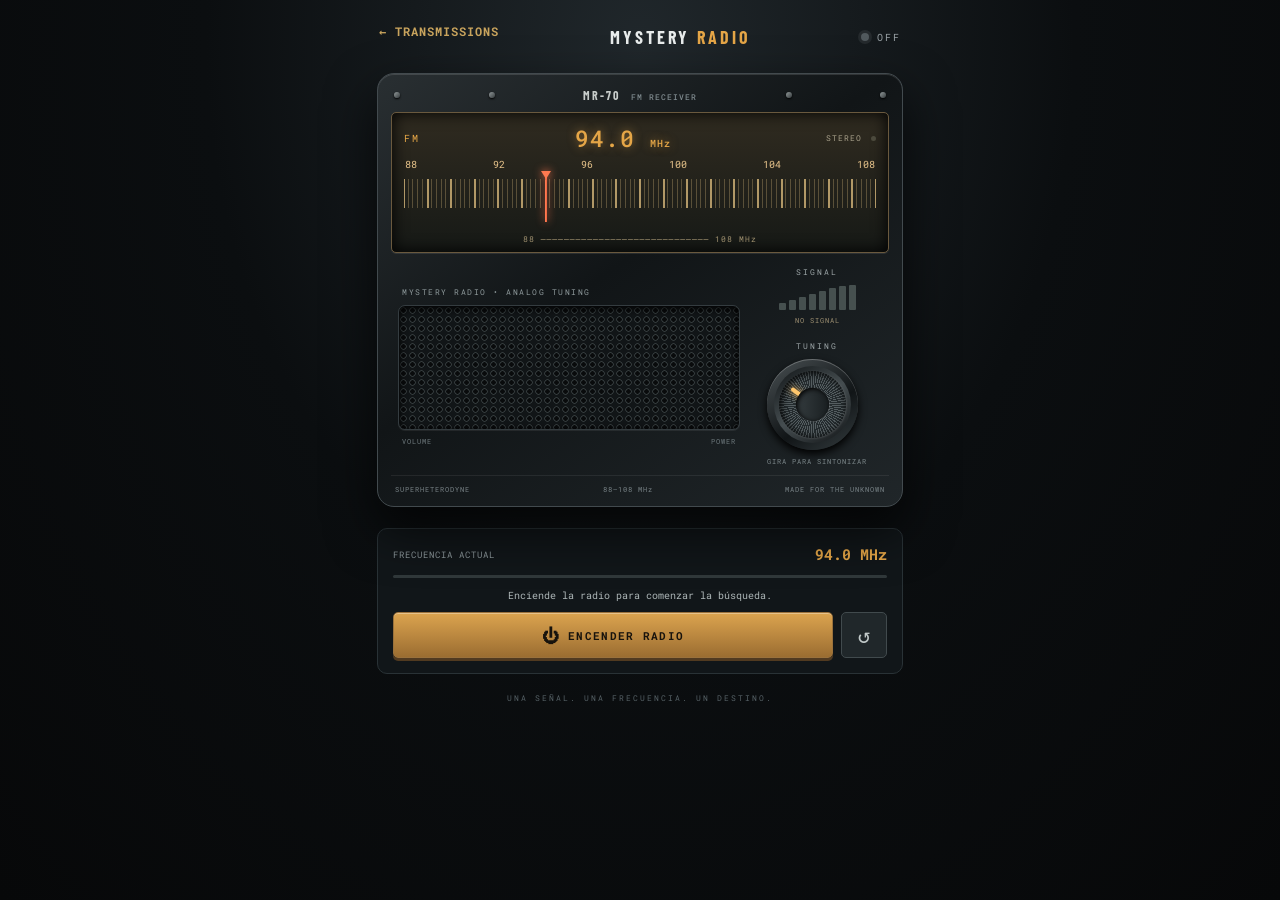
==== radio.html @ da8c50a8 "Add files via upload" ====
<!doctype html>
<html lang="es">
<head>
  <meta charset="utf-8">
  <meta name="viewport" content="width=device-width,initial-scale=1,viewport-fit=cover">
  <meta name="theme-color" content="#090b0d">
  <title>Mystery Radio Cache · Transmission</title>
  <link rel="stylesheet" href="style.css">
</head>
<body>
  <main class="app">
    <header class="topbar">
      <a class="back-link" href="index.html">← TRANSMISSIONS</a>
      <div class="brand-mark">MYSTERY <span>RADIO</span></div>
      <div class="status"><i id="powerLed"></i><span id="statusText">OFF</span></div>
    </header>

    <section class="radio-shell" aria-label="Radio FM antigua">
      <div class="radio-top">
        <div class="screw"></div><div class="screw"></div>
        <div class="radio-name">MR-70 <small>FM RECEIVER</small></div>
        <div class="screw"></div><div class="screw"></div>
      </div>

      <div class="dial-window">
        <div class="dial-head">
          <span>FM</span>
          <strong id="frequencyReadout">——.— <small>MHz</small></strong>
          <span class="stereo">STEREO <b id="stereoLed"></b></span>
        </div>
        <div class="scale" id="scale" aria-label="Escala de frecuencias FM">
          <div class="scale-numbers">
            <span>88</span><span>92</span><span>96</span><span>100</span><span>104</span><span>108</span>
          </div>
          <div class="ticks"></div>
          <div class="needle" id="needle"><div></div></div>
          <div class="scale-caption">88 ───────────────────────────── 108 MHz</div>
        </div>
      </div>

      <div class="radio-face">
        <div class="speaker-wrap">
          <div class="speaker-label">MYSTERY RADIO • ANALOG TUNING</div>
          <div class="speaker" aria-hidden="true"></div>
          <div class="speaker-bottom"><span>VOLUME</span><span>POWER</span></div>
        </div>
        <div class="controls">
          <div class="signal-block">
            <div class="signal-title">SIGNAL</div>
            <div class="signal-bars" id="signalBars">
              <i></i><i></i><i></i><i></i><i></i><i></i><i></i><i></i>
            </div>
            <div class="signal-caption" id="signalCaption">NO SIGNAL</div>
          </div>
          <div class="tuning-control">
            <div class="tuning-label">TUNING</div>
            <div class="knob-area">
              <div class="knob-ring">
                <div class="knob" id="knob" role="slider" tabindex="0" aria-label="Sintonizar frecuencia" aria-valuemin="88" aria-valuemax="108" aria-valuenow="94">
                  <div class="knob-line"></div><div class="knob-center"></div>
                </div>
              </div>
            </div>
            <div class="knob-hint">GIRA PARA SINTONIZAR</div>
          </div>
        </div>
      </div>
      <div class="radio-bottom"><span>SUPERHETERODYNE</span><span>88–108 MHz</span><span>MADE FOR THE UNKNOWN</span></div>
    </section>

    <section class="player-panel">
      <div class="frequency-line"><span>FRECUENCIA ACTUAL</span><strong id="frequencyLabel">94.0 MHz</strong></div>
      <div class="meter"><div id="meterFill"></div></div>
      <div class="feedback" id="feedback">Enciende la radio para comenzar la búsqueda.</div>
      <div class="actions">
        <button class="power-button" id="powerButton"><span class="power-icon">⏻</span><span id="powerButtonText">ENCENDER RADIO</span></button>
        <button class="reset-button" id="resetButton" title="Volver a la frecuencia inicial">↺</button>
      </div>
      <div class="transmission" id="transmission" hidden>
        <div class="on-air"><i></i> TRANSMISIÓN RECIBIDA</div>
        <p>TRANSMISSION RECEIVED</p>
        <div class="coordinates-note">LISTEN CAREFULLY AND NOTE THE COORDINATES</div>
      </div>
    </section>

    <footer>UNA SEÑAL. UNA FRECUENCIA. UN DESTINO.</footer>
  </main>
  <audio id="voiceAudio" src="assets/transmission.mp3" preload="auto" loop></audio>
  <script src="transmissions.js"></script>
  <script src="app.js"></script>
</body>
</html>
---- style.css ----
@import url('https://fonts.googleapis.com/css2?family=Barlow+Condensed:wght@500;600;700;800&family=Roboto+Mono:wght@400;500;700&display=swap');
:root{--bg:#090b0d;--panel:#15191c;--edge:#30383c;--amber:#e5a647;--amber2:#ffc66b;--muted:#788187;--green:#7bc68c}
*{box-sizing:border-box}
body{margin:0;min-height:100vh;background:radial-gradient(ellipse at 50% 5%,#20272b 0,#0b0e10 48%,#070809 100%);color:#e9ecec;font-family:'Roboto Mono',monospace;display:flex;justify-content:center}
.app{width:min(100%,560px);padding:20px 17px 28px}
.topbar{display:flex;justify-content:space-between;align-items:center;margin:3px 2px 22px}
.brand-mark{font:700 18px 'Barlow Condensed',sans-serif;letter-spacing:3px;color:#e8ecec}.brand-mark span{color:var(--amber)}
.status{font-size:10px;letter-spacing:2px;color:#9ba3a7;display:flex;align-items:center;gap:8px}
.status i,.on-air i{width:8px;height:8px;border-radius:50%;background:#51595d;display:inline-block;box-shadow:0 0 0 3px #252a2d}
.status.on i{background:#e24e40;box-shadow:0 0 9px #e24e40}
.radio-shell{background:linear-gradient(145deg,#292f32,#111517 45%,#202629);border:1px solid #424a4e;border-radius:17px;padding:13px 13px 11px;box-shadow:0 22px 50px #000b,inset 0 1px #ffffff20;position:relative}
.radio-top{height:25px;display:flex;align-items:center;justify-content:space-between;padding:0 3px 10px}
.screw{width:6px;height:6px;border-radius:50%;background:linear-gradient(135deg,#92999a,#343a3c);box-shadow:0 1px 2px #000}
.radio-name{font:700 12px 'Barlow Condensed',sans-serif;letter-spacing:2px;color:#c7ccca}.radio-name small{font:500 8px 'Roboto Mono';color:#7e898d;margin-left:7px;letter-spacing:1px}
.dial-window{background:linear-gradient(#302b20,#161916);border:1px solid #6a593e;border-radius:5px;padding:10px 12px 8px;box-shadow:inset 0 0 16px #000,0 1px #ffffff18}
.dial-head{display:flex;align-items:center;justify-content:space-between;color:var(--amber);font-size:10px;letter-spacing:2px}
.dial-head strong{font-size:23px;letter-spacing:1px;text-shadow:0 0 10px #e5a64780;font-weight:500}
.dial-head strong small{font-size:10px}
.stereo{font-size:8px;color:#a9a18b;letter-spacing:1px}.stereo b{display:inline-block;width:5px;height:5px;border-radius:50%;background:#4c4a3d;margin-left:3px}
.scale{height:86px;position:relative;margin-top:5px;overflow:hidden}
.scale-numbers{display:flex;justify-content:space-between;padding:0 1px;color:#e9c58c;font-size:10px;position:relative;z-index:1}
.ticks{position:absolute;left:0;right:0;top:21px;height:29px;background:repeating-linear-gradient(90deg,#d6b77b 0 1px,transparent 1px calc(5% - 1px),#d6b77b calc(5% - 1px) 5%);opacity:.8}
.ticks:after{content:"";position:absolute;inset:0;background:repeating-linear-gradient(90deg,transparent 0 calc(1% - 1px),#d6b77b calc(1% - 1px) 1%);opacity:.4}
.needle{position:absolute;top:15px;left:30%;height:49px;width:2px;background:#f06b45;z-index:3;filter:drop-shadow(0 0 4px #ff754f);transform:translateX(-50%);pointer-events:none}
.needle:before{content:"";position:absolute;top:-2px;left:-4px;border-left:5px solid transparent;border-right:5px solid transparent;border-top:8px solid #ff7950}
.needle div{position:absolute;top:7px;left:0;height:42px;width:1px;background:#ff7950}
.scale-caption{position:absolute;bottom:0;width:100%;text-align:center;font-size:8px;color:#9f906f;letter-spacing:1px}
.radio-face{display:grid;grid-template-columns:1fr 130px;gap:12px;padding:14px 7px 9px;align-items:center}
.speaker-wrap{min-width:0}
.speaker-label{font-size:8px;letter-spacing:1.5px;color:#8e999b;margin:0 0 8px 4px}
.speaker{height:125px;border-radius:7px;border:1px solid #343c40;background-color:#111517;background-image:radial-gradient(circle,#090b0c 0 2px,#333a3c 2.5px 3px,transparent 3.5px);background-size:9px 9px;box-shadow:inset 0 2px 9px #000,0 1px #ffffff12}
.speaker-bottom{display:flex;justify-content:space-between;margin:7px 4px 0;font-size:7px;letter-spacing:1px;color:#6e797d}
.controls{display:flex;flex-direction:column;align-items:center;gap:16px}
.signal-block{text-align:center;width:100%}
.signal-title,.tuning-label{font-size:8px;letter-spacing:2px;color:#9ca5a7;margin-bottom:8px}
.signal-bars{height:25px;display:flex;align-items:end;justify-content:center;gap:3px}
.signal-bars i{display:block;width:7px;height:7px;background:#46504f;border-radius:1px;transition:height .15s,background .15s}
.signal-bars i:nth-child(2){height:10px}.signal-bars i:nth-child(3){height:13px}.signal-bars i:nth-child(4){height:16px}.signal-bars i:nth-child(5){height:19px}.signal-bars i:nth-child(6){height:22px}.signal-bars i:nth-child(7){height:24px}.signal-bars i:nth-child(8){height:25px}
.signal-caption{font-size:7px;color:#9b8d70;margin-top:6px;letter-spacing:1px}
.tuning-control{text-align:center}
.knob-area{width:91px;height:91px;border-radius:50%;padding:7px;background:linear-gradient(145deg,#4a5154,#111517 60%,#353d40);box-shadow:0 4px 8px #000,inset 0 1px #ffffff40}
.knob-ring{width:100%;height:100%;border-radius:50%;padding:5px;background:linear-gradient(145deg,#101416,#454d50,#111416)}
.knob{height:100%;width:100%;border-radius:50%;position:relative;background:repeating-conic-gradient(from -135deg,#555e61 0deg 2deg,#252c2f 2deg 5deg);box-shadow:inset 0 2px 8px #000,0 1px 2px #ffffff25;touch-action:none;cursor:grab;outline:none}
.knob:active{cursor:grabbing}
.knob-line{position:absolute;top:7px;left:calc(50% - 2px);width:4px;height:17px;border-radius:3px;background:var(--amber2);box-shadow:0 0 7px #ffbd59}
.knob-center{position:absolute;inset:26%;border-radius:50%;background:linear-gradient(145deg,#3a4245,#14191b);box-shadow:inset 0 2px 5px #000,0 1px #ffffff30}
.knob-hint{font-size:7px;color:#7c878a;letter-spacing:1px;margin-top:7px;white-space:nowrap}
.radio-bottom{border-top:1px solid #ffffff12;padding:9px 4px 1px;display:flex;justify-content:space-between;font-size:7px;color:#788286;letter-spacing:1px}
.player-panel{margin-top:21px;background:#111619;border:1px solid #293236;border-radius:10px;padding:15px}
.frequency-line{display:flex;justify-content:space-between;align-items:center;font-size:9px;color:#8b969a;letter-spacing:1px}
.frequency-line strong{font-size:15px;color:var(--amber);letter-spacing:0}
.meter{height:3px;background:#30383a;margin-top:11px;border-radius:5px;overflow:hidden}
.meter div{height:100%;width:0;background:linear-gradient(90deg,#8b693a,#f3b85c);transition:width .12s}
.feedback{min-height:34px;display:flex;align-items:center;justify-content:center;text-align:center;color:#aeb7b8;font-size:10px;line-height:1.5;padding:8px 0}
.actions{display:flex;gap:8px}
button{font-family:inherit;cursor:pointer}
.power-button{height:46px;flex:1;border:1px solid #9a713b;border-radius:5px;background:linear-gradient(#dca44f,#9b6d31);color:#17130d;font-size:11px;font-weight:700;letter-spacing:1.3px;box-shadow:inset 0 1px #ffffff55,0 3px 0 #513a20}
.power-button:active{transform:translateY(2px);box-shadow:inset 0 1px #ffffff55,0 1px 0 #513a20}
.power-icon{font-size:17px;vertical-align:-2px;margin-right:8px}
.reset-button{width:46px;border:1px solid #414a4d;border-radius:5px;background:#20272a;color:#c1c9c9;font-size:21px}
.transmission{margin-top:14px;padding:13px;border:1px solid #42634b;background:#101b14;border-radius:6px}
.on-air{font-size:10px;color:#8bd39a;letter-spacing:1.5px;font-weight:700}
.on-air i{background:#70c982;box-shadow:0 0 10px #70c982}
.transmission p{font-size:12px;line-height:1.7;color:#e2e9e2;margin:12px 0}
.coordinates-note{font-size:8px;letter-spacing:1px;color:#8cae91}
footer{text-align:center;margin-top:19px;color:#566166;font-size:8px;letter-spacing:2px}
@media(max-width:390px){.app{padding:14px 10px}.radio-face{grid-template-columns:1fr 115px;gap:7px}.speaker{height:112px}.radio-shell{padding:10px}.dial-head strong{font-size:20px}}

.back-link{color:#c9a45d;text-decoration:none;font-size:12px;letter-spacing:1px;font-weight:700;display:inline-block;margin:0 0 12px}
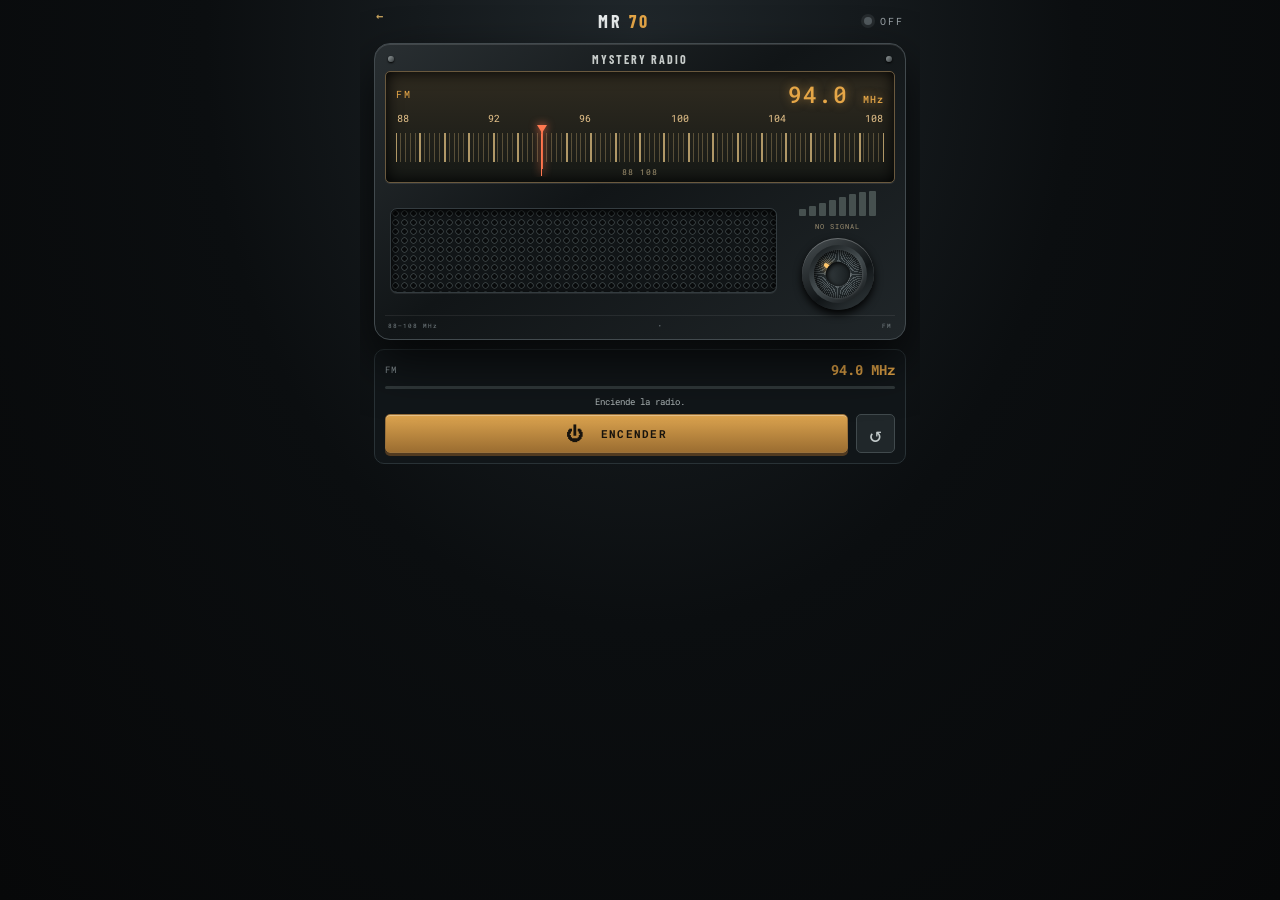
==== commit c6031551: "Update radio.html" ====
--- a/radio.html
+++ b/radio.html
@@ -1,92 +1,122 @@
+
 <!doctype html>
 <html lang="es">
 <head>
   <meta charset="utf-8">
   <meta name="viewport" content="width=device-width,initial-scale=1,viewport-fit=cover">
-  <meta name="theme-color" content="#090b0d">
-  <title>Mystery Radio Cache · Transmission</title>
+  <meta name="theme-color" content="#17110d">
+  <title>Mystery Radio · Transmission</title>
   <link rel="stylesheet" href="style.css">
 </head>
 <body>
   <main class="app">
     <header class="topbar">
-      <a class="back-link" href="index.html">← TRANSMISSIONS</a>
-      <div class="brand-mark">MYSTERY <span>RADIO</span></div>
-      <div class="status"><i id="powerLed"></i><span id="statusText">OFF</span></div>
+      <a class="back-link" href="index.html" aria-label="Volver">←</a>
+      <div class="brand-mark">MR <span>70</span></div>
+      <div class="status" aria-label="Estado">
+        <i id="powerLed"></i>
+        <span id="statusText">OFF</span>
+      </div>
     </header>
 
-    <section class="radio-shell" aria-label="Radio FM antigua">
+    <section class="radio-shell" aria-label="Radio portátil antigua">
       <div class="radio-top">
-        <div class="screw"></div><div class="screw"></div>
-        <div class="radio-name">MR-70 <small>FM RECEIVER</small></div>
-        <div class="screw"></div><div class="screw"></div>
+        <div class="screw"></div>
+        <div class="radio-name">MYSTERY RADIO</div>
+        <div class="screw"></div>
       </div>
 
       <div class="dial-window">
         <div class="dial-head">
-          <span>FM</span>
+          <span class="dial-fm">FM</span>
           <strong id="frequencyReadout">——.— <small>MHz</small></strong>
-          <span class="stereo">STEREO <b id="stereoLed"></b></span>
         </div>
-        <div class="scale" id="scale" aria-label="Escala de frecuencias FM">
+
+        <div class="scale" id="scale" aria-label="Escala FM">
           <div class="scale-numbers">
-            <span>88</span><span>92</span><span>96</span><span>100</span><span>104</span><span>108</span>
+            <span>88</span><span>92</span><span>96</span>
+            <span>100</span><span>104</span><span>108</span>
           </div>
           <div class="ticks"></div>
           <div class="needle" id="needle"><div></div></div>
-          <div class="scale-caption">88 ───────────────────────────── 108 MHz</div>
+          <div class="scale-caption">88 <span></span> 108</div>
         </div>
       </div>
 
       <div class="radio-face">
         <div class="speaker-wrap">
-          <div class="speaker-label">MYSTERY RADIO • ANALOG TUNING</div>
           <div class="speaker" aria-hidden="true"></div>
-          <div class="speaker-bottom"><span>VOLUME</span><span>POWER</span></div>
         </div>
+
         <div class="controls">
-          <div class="signal-block">
-            <div class="signal-title">SIGNAL</div>
+          <div class="signal-block" aria-hidden="true">
             <div class="signal-bars" id="signalBars">
-              <i></i><i></i><i></i><i></i><i></i><i></i><i></i><i></i>
+              <i></i><i></i><i></i><i></i>
+              <i></i><i></i><i></i><i></i>
             </div>
-            <div class="signal-caption" id="signalCaption">NO SIGNAL</div>
+            <div class="signal-caption" id="signalCaption">—</div>
           </div>
+
           <div class="tuning-control">
-            <div class="tuning-label">TUNING</div>
             <div class="knob-area">
               <div class="knob-ring">
-                <div class="knob" id="knob" role="slider" tabindex="0" aria-label="Sintonizar frecuencia" aria-valuemin="88" aria-valuemax="108" aria-valuenow="94">
-                  <div class="knob-line"></div><div class="knob-center"></div>
+                <div class="knob" id="knob"
+                  role="slider"
+                  tabindex="0"
+                  aria-label="Sintonizar"
+                  aria-valuemin="88"
+                  aria-valuemax="108"
+                  aria-valuenow="94">
+                  <div class="knob-line"></div>
+                  <div class="knob-center"></div>
                 </div>
               </div>
             </div>
-            <div class="knob-hint">GIRA PARA SINTONIZAR</div>
           </div>
         </div>
       </div>
-      <div class="radio-bottom"><span>SUPERHETERODYNE</span><span>88–108 MHz</span><span>MADE FOR THE UNKNOWN</span></div>
+
+      <div class="radio-bottom">
+        <span>88–108 MHz</span><span>•</span><span>FM</span>
+      </div>
     </section>
 
     <section class="player-panel">
-      <div class="frequency-line"><span>FRECUENCIA ACTUAL</span><strong id="frequencyLabel">94.0 MHz</strong></div>
-      <div class="meter"><div id="meterFill"></div></div>
-      <div class="feedback" id="feedback">Enciende la radio para comenzar la búsqueda.</div>
+      <div class="frequency-line">
+        <span>FM</span>
+        <strong id="frequencyLabel">94.0 MHz</strong>
+      </div>
+
+      <div class="meter">
+        <div id="meterFill"></div>
+      </div>
+
+      <div class="feedback" id="feedback">Enciende la radio.</div>
+
       <div class="actions">
-        <button class="power-button" id="powerButton"><span class="power-icon">⏻</span><span id="powerButtonText">ENCENDER RADIO</span></button>
-        <button class="reset-button" id="resetButton" title="Volver a la frecuencia inicial">↺</button>
+        <button class="power-button" id="powerButton">
+          <span class="power-icon">⏻</span>
+          <span id="powerButtonText">ENCENDER</span>
+        </button>
+
+        <button class="reset-button" id="resetButton"
+          title="Reiniciar frecuencia" aria-label="Reiniciar">↺</button>
       </div>
+
       <div class="transmission" id="transmission" hidden>
         <div class="on-air"><i></i> TRANSMISIÓN RECIBIDA</div>
-        <p>TRANSMISSION RECEIVED</p>
-        <div class="coordinates-note">LISTEN CAREFULLY AND NOTE THE COORDINATES</div>
+        <p>LISTEN CAREFULLY</p>
+        <div class="coordinates-note">NOTE THE COORDINATES</div>
       </div>
     </section>
+  </main>
 
-    <footer>UNA SEÑAL. UNA FRECUENCIA. UN DESTINO.</footer>
-  </main>
-  <audio id="voiceAudio" src="assets/transmission.mp3" preload="auto" loop></audio>
+  <audio id="voiceAudio"
+    src="assets/transmission.mp3"
+    preload="auto"
+    loop></audio>
+
   <script src="transmissions.js"></script>
   <script src="app.js"></script>
 </body>
-</html>+</html>
--- a/style.css
+++ b/style.css
@@ -67,3 +67,194 @@
 @media(max-width:390px){.app{padding:14px 10px}.radio-face{grid-template-columns:1fr 115px;gap:7px}.speaker{height:112px}.radio-shell{padding:10px}.dial-head strong{font-size:20px}}
 
 .back-link{color:#c9a45d;text-decoration:none;font-size:12px;letter-spacing:1px;font-weight:700;display:inline-block;margin:0 0 12px}
+
+
+/* =================================
+   MYSTERY RADIO - MOBILE NO SCROLL
+   ================================= */
+
+html, body {
+    width: 100%;
+    height: 100%;
+    margin: 0;
+    overflow: hidden !important;
+}
+
+body {
+    height: 100dvh;
+    min-height: 0;
+}
+
+.app {
+    width: min(100%, 560px);
+    height: 100dvh;
+    max-height: 100dvh;
+    min-height: 0;
+    overflow: hidden;
+    padding: 7px 14px;
+    display: flex;
+    flex-direction: column;
+}
+
+/* Cabecera */
+.topbar {
+    flex: 0 0 auto;
+    margin: 0 2px 8px;
+}
+
+/* Cuerpo de la radio */
+.radio-shell {
+    flex: 0 0 auto;
+    padding: 8px 10px;
+    border-radius: 16px;
+}
+
+.radio-top {
+    height: 19px;
+    padding-bottom: 5px;
+}
+
+/* Dial */
+.dial-window {
+    padding: 7px 10px 5px;
+}
+
+.scale {
+    height: 65px;
+    margin-top: 3px;
+}
+
+.needle {
+    height: 42px;
+}
+
+/* Altavoz y controles */
+.radio-face {
+    grid-template-columns: minmax(0, 1fr) 105px;
+    gap: 8px;
+    padding: 8px 5px 5px;
+}
+
+.speaker {
+    height: 85px;
+}
+
+.speaker-label {
+    margin-bottom: 5px;
+}
+
+.controls {
+    gap: 7px;
+}
+
+.knob-area {
+    width: 72px;
+    height: 72px;
+}
+
+.knob-hint {
+    font-size: 6px;
+    margin-top: 3px;
+}
+
+.radio-bottom {
+    padding: 6px 3px 1px;
+    font-size: 6px;
+}
+
+/* Panel inferior */
+.player-panel {
+    flex: 0 0 auto;
+    margin-top: 9px;
+    padding: 10px;
+}
+
+.frequency-line strong {
+    font-size: 14px;
+}
+
+.meter {
+    margin-top: 7px;
+}
+
+.feedback {
+    min-height: 25px;
+    padding: 4px 0;
+    font-size: 9px;
+}
+
+.power-button {
+    height: 39px;
+}
+
+.reset-button {
+    width: 39px;
+}
+
+/* Transmisión */
+.transmission {
+    margin-top: 7px;
+    padding: 7px 9px;
+}
+
+.transmission p {
+    margin: 5px 0;
+    font-size: 10px;
+}
+
+.coordinates-note {
+    font-size: 7px;
+}
+
+/* Pie */
+footer {
+    flex: 0 0 auto;
+    margin-top: auto;
+    padding: 8px 0 0;
+    font-size: 7px;
+}
+
+/* Móviles pequeños */
+@media (max-height: 700px) {
+    .radio-face {
+        grid-template-columns: minmax(0, 1fr) 90px;
+    }
+
+    .speaker {
+        height: 65px;
+    }
+
+    .knob-area {
+        width: 60px;
+        height: 60px;
+    }
+
+    .signal-bars {
+        height: 18px;
+    }
+
+    .player-panel {
+        padding: 7px 9px;
+    }
+
+    .power-button {
+        height: 34px;
+    }
+
+    footer {
+        padding-top: 4px;
+    }
+}
+
+@media (max-width: 360px) {
+    .app {
+        padding-left: 9px;
+        padding-right: 9px;
+    }
+
+    .radio-face {
+        grid-template-columns: minmax(0, 1fr) 82px;
+        gap: 5px;
+    }
+}
+
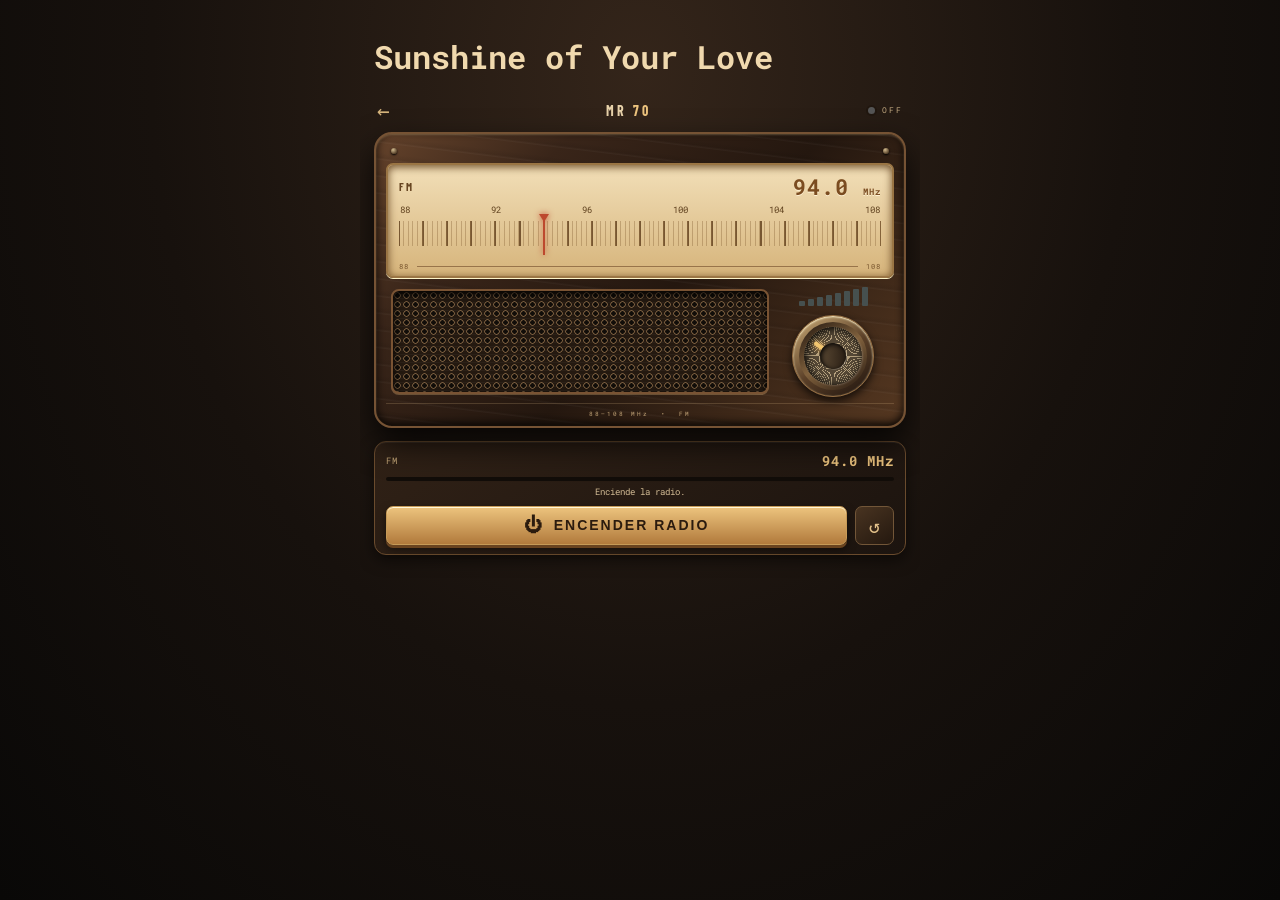
==== commit 9732b1d8: "Update radio.html" ====
--- a/radio.html
+++ b/radio.html
@@ -4,12 +4,15 @@
 <head>
   <meta charset="utf-8">
   <meta name="viewport" content="width=device-width,initial-scale=1,viewport-fit=cover">
-  <meta name="theme-color" content="#17110d">
-  <title>Mystery Radio · Transmission</title>
+  <meta name="theme-color" content="#000000">
+  <title>Mystery Radio</title>
   <link rel="stylesheet" href="style.css">
 </head>
 <body>
   <main class="app">
+
+    <h1 class="page-title">Sunshine of Your Love</h1>
+
     <header class="topbar">
       <a class="back-link" href="index.html" aria-label="Volver">←</a>
       <div class="brand-mark">MR <span>70</span></div>
@@ -20,9 +23,10 @@
     </header>
 
     <section class="radio-shell" aria-label="Radio portátil antigua">
+
       <div class="radio-top">
         <div class="screw"></div>
-        <div class="radio-name">MYSTERY RADIO</div>
+        <div class="radio-name"></div>
         <div class="screw"></div>
       </div>
 
@@ -82,6 +86,7 @@
     </section>
 
     <section class="player-panel">
+
       <div class="frequency-line">
         <span>FM</span>
         <strong id="frequencyLabel">94.0 MHz</strong>
@@ -95,8 +100,8 @@
 
       <div class="actions">
         <button class="power-button" id="powerButton">
-          <span class="power-icon">⏻</span>
-          <span id="powerButtonText">ENCENDER</span>
+          <span class="power-icon" aria-hidden="true">⏻</span>
+          <span id="powerButtonText">ENCENDER RADIO</span>
         </button>
 
         <button class="reset-button" id="resetButton"
@@ -108,6 +113,7 @@
         <p>LISTEN CAREFULLY</p>
         <div class="coordinates-note">NOTE THE COORDINATES</div>
       </div>
+
     </section>
   </main>
 
--- a/style.css
+++ b/style.css
@@ -1,260 +1,656 @@
+
 @import url('https://fonts.googleapis.com/css2?family=Barlow+Condensed:wght@500;600;700;800&family=Roboto+Mono:wght@400;500;700&display=swap');
-:root{--bg:#090b0d;--panel:#15191c;--edge:#30383c;--amber:#e5a647;--amber2:#ffc66b;--muted:#788187;--green:#7bc68c}
-*{box-sizing:border-box}
-body{margin:0;min-height:100vh;background:radial-gradient(ellipse at 50% 5%,#20272b 0,#0b0e10 48%,#070809 100%);color:#e9ecec;font-family:'Roboto Mono',monospace;display:flex;justify-content:center}
-.app{width:min(100%,560px);padding:20px 17px 28px}
-.topbar{display:flex;justify-content:space-between;align-items:center;margin:3px 2px 22px}
-.brand-mark{font:700 18px 'Barlow Condensed',sans-serif;letter-spacing:3px;color:#e8ecec}.brand-mark span{color:var(--amber)}
-.status{font-size:10px;letter-spacing:2px;color:#9ba3a7;display:flex;align-items:center;gap:8px}
-.status i,.on-air i{width:8px;height:8px;border-radius:50%;background:#51595d;display:inline-block;box-shadow:0 0 0 3px #252a2d}
-.status.on i{background:#e24e40;box-shadow:0 0 9px #e24e40}
-.radio-shell{background:linear-gradient(145deg,#292f32,#111517 45%,#202629);border:1px solid #424a4e;border-radius:17px;padding:13px 13px 11px;box-shadow:0 22px 50px #000b,inset 0 1px #ffffff20;position:relative}
-.radio-top{height:25px;display:flex;align-items:center;justify-content:space-between;padding:0 3px 10px}
-.screw{width:6px;height:6px;border-radius:50%;background:linear-gradient(135deg,#92999a,#343a3c);box-shadow:0 1px 2px #000}
-.radio-name{font:700 12px 'Barlow Condensed',sans-serif;letter-spacing:2px;color:#c7ccca}.radio-name small{font:500 8px 'Roboto Mono';color:#7e898d;margin-left:7px;letter-spacing:1px}
-.dial-window{background:linear-gradient(#302b20,#161916);border:1px solid #6a593e;border-radius:5px;padding:10px 12px 8px;box-shadow:inset 0 0 16px #000,0 1px #ffffff18}
-.dial-head{display:flex;align-items:center;justify-content:space-between;color:var(--amber);font-size:10px;letter-spacing:2px}
-.dial-head strong{font-size:23px;letter-spacing:1px;text-shadow:0 0 10px #e5a64780;font-weight:500}
-.dial-head strong small{font-size:10px}
-.stereo{font-size:8px;color:#a9a18b;letter-spacing:1px}.stereo b{display:inline-block;width:5px;height:5px;border-radius:50%;background:#4c4a3d;margin-left:3px}
-.scale{height:86px;position:relative;margin-top:5px;overflow:hidden}
-.scale-numbers{display:flex;justify-content:space-between;padding:0 1px;color:#e9c58c;font-size:10px;position:relative;z-index:1}
-.ticks{position:absolute;left:0;right:0;top:21px;height:29px;background:repeating-linear-gradient(90deg,#d6b77b 0 1px,transparent 1px calc(5% - 1px),#d6b77b calc(5% - 1px) 5%);opacity:.8}
-.ticks:after{content:"";position:absolute;inset:0;background:repeating-linear-gradient(90deg,transparent 0 calc(1% - 1px),#d6b77b calc(1% - 1px) 1%);opacity:.4}
-.needle{position:absolute;top:15px;left:30%;height:49px;width:2px;background:#f06b45;z-index:3;filter:drop-shadow(0 0 4px #ff754f);transform:translateX(-50%);pointer-events:none}
-.needle:before{content:"";position:absolute;top:-2px;left:-4px;border-left:5px solid transparent;border-right:5px solid transparent;border-top:8px solid #ff7950}
-.needle div{position:absolute;top:7px;left:0;height:42px;width:1px;background:#ff7950}
-.scale-caption{position:absolute;bottom:0;width:100%;text-align:center;font-size:8px;color:#9f906f;letter-spacing:1px}
-.radio-face{display:grid;grid-template-columns:1fr 130px;gap:12px;padding:14px 7px 9px;align-items:center}
-.speaker-wrap{min-width:0}
-.speaker-label{font-size:8px;letter-spacing:1.5px;color:#8e999b;margin:0 0 8px 4px}
-.speaker{height:125px;border-radius:7px;border:1px solid #343c40;background-color:#111517;background-image:radial-gradient(circle,#090b0c 0 2px,#333a3c 2.5px 3px,transparent 3.5px);background-size:9px 9px;box-shadow:inset 0 2px 9px #000,0 1px #ffffff12}
-.speaker-bottom{display:flex;justify-content:space-between;margin:7px 4px 0;font-size:7px;letter-spacing:1px;color:#6e797d}
-.controls{display:flex;flex-direction:column;align-items:center;gap:16px}
-.signal-block{text-align:center;width:100%}
-.signal-title,.tuning-label{font-size:8px;letter-spacing:2px;color:#9ca5a7;margin-bottom:8px}
-.signal-bars{height:25px;display:flex;align-items:end;justify-content:center;gap:3px}
-.signal-bars i{display:block;width:7px;height:7px;background:#46504f;border-radius:1px;transition:height .15s,background .15s}
-.signal-bars i:nth-child(2){height:10px}.signal-bars i:nth-child(3){height:13px}.signal-bars i:nth-child(4){height:16px}.signal-bars i:nth-child(5){height:19px}.signal-bars i:nth-child(6){height:22px}.signal-bars i:nth-child(7){height:24px}.signal-bars i:nth-child(8){height:25px}
-.signal-caption{font-size:7px;color:#9b8d70;margin-top:6px;letter-spacing:1px}
-.tuning-control{text-align:center}
-.knob-area{width:91px;height:91px;border-radius:50%;padding:7px;background:linear-gradient(145deg,#4a5154,#111517 60%,#353d40);box-shadow:0 4px 8px #000,inset 0 1px #ffffff40}
-.knob-ring{width:100%;height:100%;border-radius:50%;padding:5px;background:linear-gradient(145deg,#101416,#454d50,#111416)}
-.knob{height:100%;width:100%;border-radius:50%;position:relative;background:repeating-conic-gradient(from -135deg,#555e61 0deg 2deg,#252c2f 2deg 5deg);box-shadow:inset 0 2px 8px #000,0 1px 2px #ffffff25;touch-action:none;cursor:grab;outline:none}
-.knob:active{cursor:grabbing}
-.knob-line{position:absolute;top:7px;left:calc(50% - 2px);width:4px;height:17px;border-radius:3px;background:var(--amber2);box-shadow:0 0 7px #ffbd59}
-.knob-center{position:absolute;inset:26%;border-radius:50%;background:linear-gradient(145deg,#3a4245,#14191b);box-shadow:inset 0 2px 5px #000,0 1px #ffffff30}
-.knob-hint{font-size:7px;color:#7c878a;letter-spacing:1px;margin-top:7px;white-space:nowrap}
-.radio-bottom{border-top:1px solid #ffffff12;padding:9px 4px 1px;display:flex;justify-content:space-between;font-size:7px;color:#788286;letter-spacing:1px}
-.player-panel{margin-top:21px;background:#111619;border:1px solid #293236;border-radius:10px;padding:15px}
-.frequency-line{display:flex;justify-content:space-between;align-items:center;font-size:9px;color:#8b969a;letter-spacing:1px}
-.frequency-line strong{font-size:15px;color:var(--amber);letter-spacing:0}
-.meter{height:3px;background:#30383a;margin-top:11px;border-radius:5px;overflow:hidden}
-.meter div{height:100%;width:0;background:linear-gradient(90deg,#8b693a,#f3b85c);transition:width .12s}
-.feedback{min-height:34px;display:flex;align-items:center;justify-content:center;text-align:center;color:#aeb7b8;font-size:10px;line-height:1.5;padding:8px 0}
-.actions{display:flex;gap:8px}
-button{font-family:inherit;cursor:pointer}
-.power-button{height:46px;flex:1;border:1px solid #9a713b;border-radius:5px;background:linear-gradient(#dca44f,#9b6d31);color:#17130d;font-size:11px;font-weight:700;letter-spacing:1.3px;box-shadow:inset 0 1px #ffffff55,0 3px 0 #513a20}
-.power-button:active{transform:translateY(2px);box-shadow:inset 0 1px #ffffff55,0 1px 0 #513a20}
-.power-icon{font-size:17px;vertical-align:-2px;margin-right:8px}
-.reset-button{width:46px;border:1px solid #414a4d;border-radius:5px;background:#20272a;color:#c1c9c9;font-size:21px}
-.transmission{margin-top:14px;padding:13px;border:1px solid #42634b;background:#101b14;border-radius:6px}
-.on-air{font-size:10px;color:#8bd39a;letter-spacing:1.5px;font-weight:700}
-.on-air i{background:#70c982;box-shadow:0 0 10px #70c982}
-.transmission p{font-size:12px;line-height:1.7;color:#e2e9e2;margin:12px 0}
-.coordinates-note{font-size:8px;letter-spacing:1px;color:#8cae91}
-footer{text-align:center;margin-top:19px;color:#566166;font-size:8px;letter-spacing:2px}
-@media(max-width:390px){.app{padding:14px 10px}.radio-face{grid-template-columns:1fr 115px;gap:7px}.speaker{height:112px}.radio-shell{padding:10px}.dial-head strong{font-size:20px}}
-
-.back-link{color:#c9a45d;text-decoration:none;font-size:12px;letter-spacing:1px;font-weight:700;display:inline-block;margin:0 0 12px}
-
-
-/* =================================
-   MYSTERY RADIO - MOBILE NO SCROLL
-   ================================= */
+
+:root {
+  --wood: #382319;
+  --wood2: #21150f;
+  --wood3: #563723;
+  --brass: #b88a4b;
+  --gold: #edc47e;
+  --cream: #f0d9ae;
+  --ink: #2a1c12;
+  --muted: #a88d69;
+  --green: #85a36b;
+}
+
+* {
+  box-sizing: border-box;
+}
 
 html, body {
-    width: 100%;
-    height: 100%;
-    margin: 0;
-    overflow: hidden !important;
+  width: 100%;
+  height: 100%;
+  margin: 0;
+  overflow: hidden !important;
 }
 
 body {
-    height: 100dvh;
-    min-height: 0;
+  min-height: 100svh;
+  height: 100svh;
+  display: flex;
+  justify-content: center;
+  color: var(--cream);
+  background: radial-gradient(
+    ellipse at 50% 8%,
+    #34251a 0,
+    #17110d 54%,
+    #090807 100%
+  );
+  font-family: 'Roboto Mono', monospace;
 }
 
 .app {
-    width: min(100%, 560px);
-    height: 100dvh;
-    max-height: 100dvh;
-    min-height: 0;
-    overflow: hidden;
-    padding: 7px 14px;
-    display: flex;
-    flex-direction: column;
+  width: min(100%, 560px);
+  height: 100svh;
+  max-height: 100svh;
+  min-height: 0;
+  padding: clamp(7px, 1.5vh, 14px) 14px;
+  display: flex;
+  flex-direction: column;
+  overflow: hidden;
 }
 
 /* Cabecera */
+
 .topbar {
-    flex: 0 0 auto;
-    margin: 0 2px 8px;
-}
-
-/* Cuerpo de la radio */
+  flex: 0 0 auto;
+  display: flex;
+  align-items: center;
+  justify-content: space-between;
+  margin: 0 3px clamp(7px, 1.2vh, 12px);
+  height: 22px;
+}
+
+.back-link {
+  color: #d5b47c;
+  text-decoration: none;
+  font-size: 21px;
+  line-height: 1;
+}
+
+.brand-mark {
+  font: 700 14px 'Barlow Condensed', sans-serif;
+  letter-spacing: 3px;
+  color: #e8d2aa;
+}
+
+.brand-mark span {
+  color: var(--gold);
+}
+
+.status {
+  font-size: 8px;
+  letter-spacing: 2px;
+  color: #c4aa82;
+  display: flex;
+  align-items: center;
+  gap: 7px;
+}
+
+.status i,
+.on-air i {
+  width: 7px;
+  height: 7px;
+  border-radius: 50%;
+  background: #555;
+  display: inline-block;
+  box-shadow: 0 0 0 2px #21170f;
+}
+
+.status.on i {
+  background: #d94b36;
+  box-shadow: 0 0 8px #e04c32;
+}
+
+/* Carcasa de baquelita y madera */
+
 .radio-shell {
-    flex: 0 0 auto;
-    padding: 8px 10px;
-    border-radius: 16px;
+  flex: 0 0 auto;
+  position: relative;
+  padding: 9px 10px 8px;
+  border-radius: 18px;
+  border: 2px solid #765334;
+  background:
+    repeating-linear-gradient(
+      7deg,
+      transparent 0 9px,
+      #ffffff08 10px,
+      #00000010 12px,
+      transparent 17px
+    ),
+    linear-gradient(
+      135deg,
+      #65432b 0%,
+      #392519 24%,
+      #24170f 55%,
+      #563821 100%
+    );
+  box-shadow:
+    0 15px 32px #000c,
+    inset 0 1px 2px #f5d7a044,
+    inset 0 -3px 8px #080503;
 }
 
 .radio-top {
-    height: 19px;
-    padding-bottom: 5px;
-}
-
-/* Dial */
+  height: 20px;
+  display: flex;
+  align-items: center;
+  justify-content: space-between;
+  padding: 0 5px 5px;
+}
+
+.screw {
+  width: 6px;
+  height: 6px;
+  border-radius: 50%;
+  background: radial-gradient(
+    circle at 35% 30%,
+    #d1b98d,
+    #59452d 70%
+  );
+  box-shadow: 0 1px 2px #000;
+}
+
+.radio-name {
+  font: 700 10px 'Barlow Condensed', sans-serif;
+  letter-spacing: 3px;
+  color: #d5b98a;
+  text-shadow: 0 1px #160d08;
+}
+
+/* Dial analógico */
+
 .dial-window {
-    padding: 7px 10px 5px;
+  border: 2px solid #9a7544;
+  border-radius: 7px;
+  padding: 7px 11px 5px;
+  background: linear-gradient(
+    180deg,
+    #f2dfb8 0%,
+    #d6b47b 100%
+  );
+  box-shadow:
+    inset 0 2px 8px #6a4925,
+    0 1px 0 #fff4c8;
+  color: var(--ink);
+}
+
+.dial-head {
+  display: flex;
+  align-items: center;
+  justify-content: space-between;
+  color: #674522;
+}
+
+.dial-fm {
+  font: 700 11px 'Barlow Condensed', sans-serif;
+  letter-spacing: 2px;
+}
+
+.dial-head strong {
+  font: 700 22px 'Roboto Mono', monospace;
+  letter-spacing: 1px;
+  color: #7b4c20;
+  text-shadow: 0 1px #fff2d5;
+}
+
+.dial-head strong small {
+  font-size: 9px;
 }
 
 .scale {
-    height: 65px;
-    margin-top: 3px;
+  height: clamp(50px, 7.4vh, 67px);
+  position: relative;
+  margin-top: 3px;
+  overflow: hidden;
+}
+
+.scale-numbers {
+  display: flex;
+  justify-content: space-between;
+  padding: 0 1px;
+  color: #60421f;
+  font-size: 9px;
+  position: relative;
+  z-index: 1;
+}
+
+.ticks {
+  position: absolute;
+  left: 0;
+  right: 0;
+  top: 17px;
+  height: 25px;
+  background: repeating-linear-gradient(
+    90deg,
+    #6c4b27 0 1px,
+    transparent 1px calc(5% - 1px),
+    #6c4b27 calc(5% - 1px) 5%
+  );
+  opacity: .9;
+}
+
+.ticks:after {
+  content: "";
+  position: absolute;
+  inset: 0;
+  background: repeating-linear-gradient(
+    90deg,
+    transparent 0 calc(1% - 1px),
+    #8e6a3d calc(1% - 1px) 1%
+  );
+  opacity: .45;
 }
 
 .needle {
-    height: 42px;
+  position: absolute;
+  top: 12px;
+  left: 30%;
+  height: 39px;
+  width: 2px;
+  background: #bd482e;
+  z-index: 3;
+  filter: drop-shadow(0 0 3px #bd482e);
+  transform: translateX(-50%);
+  pointer-events: none;
+}
+
+.needle:before {
+  content: "";
+  position: absolute;
+  top: -2px;
+  left: -4px;
+  border-left: 5px solid transparent;
+  border-right: 5px solid transparent;
+  border-top: 8px solid #bd482e;
+}
+
+.needle div {
+  position: absolute;
+  top: 7px;
+  left: 0;
+  height: 32px;
+  width: 1px;
+  background: #bd482e;
+}
+
+.scale-caption {
+  position: absolute;
+  bottom: 0;
+  width: 100%;
+  display: flex;
+  align-items: center;
+  gap: 8px;
+  text-align: center;
+  justify-content: center;
+  font-size: 7px;
+  color: #77552d;
+  letter-spacing: 1px;
+}
+
+.scale-caption span {
+  height: 1px;
+  background: #98744a;
+  flex: 1;
 }
 
 /* Altavoz y controles */
+
 .radio-face {
-    grid-template-columns: minmax(0, 1fr) 105px;
-    gap: 8px;
-    padding: 8px 5px 5px;
+  display: grid;
+  grid-template-columns: minmax(0, 1fr) 112px;
+  gap: 8px;
+  padding: 9px 5px 6px;
+  align-items: center;
+}
+
+.speaker-wrap {
+  min-width: 0;
 }
 
 .speaker {
-    height: 85px;
-}
-
-.speaker-label {
-    margin-bottom: 5px;
+  height: clamp(76px, 12vh, 105px);
+  border-radius: 8px;
+  border: 2px solid #795333;
+  background-color: #241910;
+  background-image:
+    radial-gradient(
+      ellipse at center,
+      #110d09 0 2px,
+      #765b3d 2.5px 3px,
+      transparent 3.5px
+    ),
+    repeating-linear-gradient(
+      0deg,
+      #ffffff08 0 1px,
+      transparent 1px 4px
+    );
+  background-size: 9px 9px, 100% 4px;
+  box-shadow:
+    inset 0 3px 9px #000,
+    0 1px 0 #e4bd8050;
 }
 
 .controls {
-    gap: 7px;
-}
+  display: flex;
+  flex-direction: column;
+  align-items: center;
+  gap: 8px;
+}
+
+.signal-block {
+  text-align: center;
+  width: 100%;
+}
+
+.signal-bars {
+  height: 19px;
+  display: flex;
+  align-items: end;
+  justify-content: center;
+  gap: 3px;
+}
+
+.signal-bars i {
+  display: block;
+  width: 6px;
+  height: 5px;
+  background: #5b6048;
+  border-radius: 1px;
+  transition: height .15s, background .15s;
+}
+
+.signal-bars i:nth-child(2) { height: 7px; }
+.signal-bars i:nth-child(3) { height: 9px; }
+.signal-bars i:nth-child(4) { height: 11px; }
+.signal-bars i:nth-child(5) { height: 13px; }
+.signal-bars i:nth-child(6) { height: 15px; }
+.signal-bars i:nth-child(7) { height: 17px; }
+.signal-bars i:nth-child(8) { height: 19px; }
+
+.signal-caption {
+  font-size: 0;
+  height: 1px;
+  color: transparent;
+}
+
+/* Rueda de sintonización */
 
 .knob-area {
-    width: 72px;
-    height: 72px;
-}
-
-.knob-hint {
-    font-size: 6px;
-    margin-top: 3px;
+  width: clamp(66px, 10vh, 82px);
+  height: clamp(66px, 10vh, 82px);
+  border-radius: 50%;
+  padding: 6px;
+  background: linear-gradient(
+    145deg,
+    #d1b17b,
+    #5b4028 52%,
+    #1c120d
+  );
+  border: 1px solid #987246;
+  box-shadow:
+    0 4px 8px #000b,
+    inset 0 1px 2px #fff5d0;
+}
+
+.knob-ring {
+  width: 100%;
+  height: 100%;
+  border-radius: 50%;
+  padding: 5px;
+  background: linear-gradient(
+    145deg,
+    #20150e,
+    #80613d,
+    #24170f
+  );
+}
+
+.knob {
+  height: 100%;
+  width: 100%;
+  border-radius: 50%;
+  position: relative;
+  background:
+    repeating-conic-gradient(
+      from -135deg,
+      #b5a17e 0deg 1deg,
+      #544735 1deg 4deg
+    ),
+    radial-gradient(circle, #6c5b42, #21180f);
+  box-shadow:
+    inset 0 2px 8px #000,
+    0 1px 2px #fff3;
+  touch-action: none;
+  cursor: grab;
+  outline: none;
+}
+
+.knob:active {
+  cursor: grabbing;
+}
+
+.knob-line {
+  position: absolute;
+  top: 6px;
+  left: calc(50% - 2px);
+  width: 4px;
+  height: 15px;
+  border-radius: 3px;
+  background: #f2c66f;
+  box-shadow: 0 0 6px #ffbd59;
+}
+
+.knob-center {
+  position: absolute;
+  inset: 27%;
+  border-radius: 50%;
+  background: linear-gradient(145deg, #65523a, #21170f);
+  box-shadow:
+    inset 0 2px 5px #000,
+    0 1px #fff4;
 }
 
 .radio-bottom {
-    padding: 6px 3px 1px;
-    font-size: 6px;
-}
-
-/* Panel inferior */
+  border-top: 1px solid #e4c28b33;
+  padding: 6px 5px 0;
+  display: flex;
+  justify-content: center;
+  gap: 12px;
+  font-size: 6px;
+  color: #c2a477;
+  letter-spacing: 2px;
+}
+
+/* Panel de reproducción */
+
 .player-panel {
-    flex: 0 0 auto;
-    margin-top: 9px;
-    padding: 10px;
+  flex: 0 0 auto;
+  margin-top: clamp(8px, 1.5vh, 13px);
+  padding: 9px 11px;
+  border: 1px solid #6a4b2d;
+  border-radius: 12px;
+  background: linear-gradient(145deg, #302116, #1c140f);
+  box-shadow:
+    inset 0 1px #ffffff12,
+    0 5px 15px #0008;
+}
+
+.frequency-line {
+  display: flex;
+  justify-content: space-between;
+  align-items: center;
+  color: #c2a477;
+  font-size: 9px;
+  letter-spacing: 1px;
 }
 
 .frequency-line strong {
-    font-size: 14px;
+  font-size: 14px;
+  color: #edc47e;
 }
 
 .meter {
-    margin-top: 7px;
+  height: 4px;
+  background: #120d09;
+  border-radius: 5px;
+  margin-top: 7px;
+  overflow: hidden;
+}
+
+.meter div {
+  height: 100%;
+  width: 0;
+  background: linear-gradient(90deg, #b17b3e, #f2c36f);
+  box-shadow: 0 0 8px #e5a647;
+  transition: width .15s;
 }
 
 .feedback {
-    min-height: 25px;
-    padding: 4px 0;
-    font-size: 9px;
+  min-height: 25px;
+  padding: 5px 0;
+  color: #d4bd96;
+  text-align: center;
+  font-size: 9px;
+}
+
+.actions {
+  display: flex;
+  gap: 8px;
+}
+
+button {
+  font: inherit;
+  cursor: pointer;
 }
 
 .power-button {
-    height: 39px;
+  flex: 1;
+  height: 39px;
+  border: 1px solid #c69a57;
+  border-radius: 7px;
+  color: #2b1b0e;
+  background: linear-gradient(180deg, #edc47e, #b17a3c);
+  box-shadow:
+    inset 0 1px #fff7d9,
+    0 3px 0 #69431f,
+    0 4px 8px #0008;
+  display: flex;
+  align-items: center;
+  justify-content: center;
+  gap: 10px;
+  font-family: 'Barlow Condensed', sans-serif;
+  font-size: 14px;
+  font-weight: 800;
+  letter-spacing: 2px;
+}
+
+.power-button:active {
+  transform: translateY(2px);
+  box-shadow:
+    inset 0 1px #fff7d9,
+    0 1px 0 #69431f;
+}
+
+.power-icon {
+  font-size: 18px;
 }
 
 .reset-button {
-    width: 39px;
-}
-
-/* Transmisión */
+  width: 39px;
+  border: 1px solid #725638;
+  border-radius: 7px;
+  color: #e3c18a;
+  background: linear-gradient(145deg, #493421, #24180f);
+  font-size: 19px;
+}
+
+/* Mensaje de transmisión */
+
 .transmission {
+  margin-top: 8px;
+  padding: 8px 10px;
+  border: 1px solid #62784a;
+  background: #172014;
+  border-radius: 7px;
+}
+
+.on-air {
+  font-size: 9px;
+  color: #b6d18e;
+  letter-spacing: 1px;
+  font-weight: 700;
+}
+
+.on-air i {
+  background: #91b96e;
+  box-shadow: 0 0 8px #91b96e;
+}
+
+.transmission p {
+  font-size: 10px;
+  line-height: 1.4;
+  color: #e2e9d6;
+  margin: 5px 0;
+}
+
+.coordinates-note {
+  font-size: 7px;
+  letter-spacing: 1px;
+  color: #a6bb87;
+}
+
+footer {
+  display: none;
+}
+
+/* Pantallas pequeñas */
+
+@media (max-height: 700px) {
+  .radio-face {
+    grid-template-columns: minmax(0, 1fr) 96px;
+  }
+
+  .speaker {
+    height: 68px;
+  }
+
+  .knob-area {
+    width: 60px;
+    height: 60px;
+  }
+
+  .player-panel {
     margin-top: 7px;
     padding: 7px 9px;
-}
-
-.transmission p {
-    margin: 5px 0;
-    font-size: 10px;
-}
-
-.coordinates-note {
-    font-size: 7px;
-}
-
-/* Pie */
-footer {
-    flex: 0 0 auto;
-    margin-top: auto;
-    padding: 8px 0 0;
-    font-size: 7px;
-}
-
-/* Móviles pequeños */
-@media (max-height: 700px) {
-    .radio-face {
-        grid-template-columns: minmax(0, 1fr) 90px;
-    }
-
-    .speaker {
-        height: 65px;
-    }
-
-    .knob-area {
-        width: 60px;
-        height: 60px;
-    }
-
-    .signal-bars {
-        height: 18px;
-    }
-
-    .player-panel {
-        padding: 7px 9px;
-    }
-
-    .power-button {
-        height: 34px;
-    }
-
-    footer {
-        padding-top: 4px;
-    }
+  }
+
+  .feedback {
+    min-height: 20px;
+    padding: 3px 0;
+  }
+
+  .power-button {
+    height: 34px;
+  }
+
+  .transmission {
+    padding: 6px 8px;
+  }
 }
 
 @media (max-width: 360px) {
-    .app {
-        padding-left: 9px;
-        padding-right: 9px;
-    }
-
-    .radio-face {
-        grid-template-columns: minmax(0, 1fr) 82px;
-        gap: 5px;
-    }
-}
-
+  .app {
+    padding-left: 9px;
+    padding-right: 9px;
+  }
+
+  .radio-face {
+    grid-template-columns: minmax(0, 1fr) 88px;
+    gap: 5px;
+  }
+
+  .speaker {
+    height: 68px;
+  }
+}
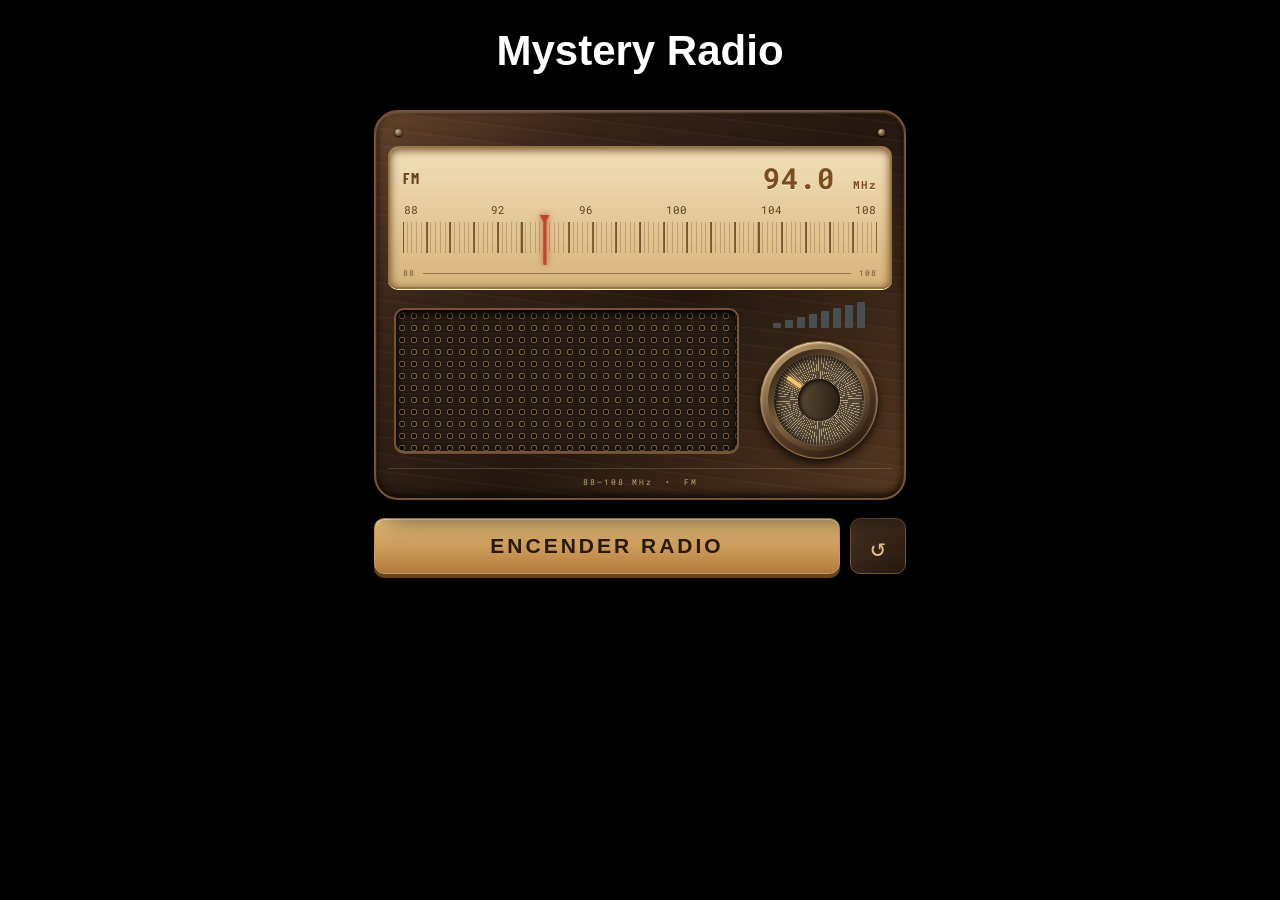
==== commit 96e69b67: "Update radio.html" ====
--- a/radio.html
+++ b/radio.html
@@ -11,7 +11,7 @@
 <body>
   <main class="app">
 
-    <h1 class="page-title">Sunshine of Your Love</h1>
+    <h1 class="page-title">Mystery Radio</h1>
 
     <header class="topbar">
       <a class="back-link" href="index.html" aria-label="Volver">←</a>
--- a/style.css
+++ b/style.css
@@ -17,11 +17,14 @@
   box-sizing: border-box;
 }
 
-html, body {
+html,
+body {
   width: 100%;
   height: 100%;
   margin: 0;
+  padding: 0;
   overflow: hidden !important;
+  background: #000 !important;
 }
 
 body {
@@ -29,13 +32,8 @@
   height: 100svh;
   display: flex;
   justify-content: center;
+  align-items: flex-start;
   color: var(--cream);
-  background: radial-gradient(
-    ellipse at 50% 8%,
-    #34251a 0,
-    #17110d 54%,
-    #090807 100%
-  );
   font-family: 'Roboto Mono', monospace;
 }
 
@@ -44,72 +42,47 @@
   height: 100svh;
   max-height: 100svh;
   min-height: 0;
-  padding: clamp(7px, 1.5vh, 14px) 14px;
+  padding: 20px 14px 12px;
   display: flex;
   flex-direction: column;
+  align-items: stretch;
   overflow: hidden;
 }
 
-/* Cabecera */
+/* TÍTULO */
+
+.page-title {
+  flex: 0 0 auto;
+  color: #fff;
+  font-family: Arial, sans-serif;
+  font-size: clamp(27px, 7vw, 42px);
+  font-weight: 700;
+  line-height: 1.15;
+  text-align: center;
+  margin: 7px 0 35px;
+}
+
+/* CABECERA ORIGINAL OCULTA */
 
 .topbar {
-  flex: 0 0 auto;
-  display: flex;
-  align-items: center;
-  justify-content: space-between;
-  margin: 0 3px clamp(7px, 1.2vh, 12px);
-  height: 22px;
-}
-
-.back-link {
-  color: #d5b47c;
-  text-decoration: none;
-  font-size: 21px;
-  line-height: 1;
-}
-
-.brand-mark {
-  font: 700 14px 'Barlow Condensed', sans-serif;
-  letter-spacing: 3px;
-  color: #e8d2aa;
-}
-
-.brand-mark span {
-  color: var(--gold);
-}
-
-.status {
-  font-size: 8px;
-  letter-spacing: 2px;
-  color: #c4aa82;
-  display: flex;
-  align-items: center;
-  gap: 7px;
-}
-
-.status i,
-.on-air i {
-  width: 7px;
-  height: 7px;
-  border-radius: 50%;
-  background: #555;
-  display: inline-block;
-  box-shadow: 0 0 0 2px #21170f;
-}
-
-.status.on i {
-  background: #d94b36;
-  box-shadow: 0 0 8px #e04c32;
-}
-
-/* Carcasa de baquelita y madera */
+  display: none !important;
+}
+
+.brand-mark,
+.radio-name {
+  display: none !important;
+}
+
+/* CARCASA DE LA RADIO */
 
 .radio-shell {
   flex: 0 0 auto;
   position: relative;
-  padding: 9px 10px 8px;
-  border-radius: 18px;
+  width: 100%;
+  padding: 12px 12px 10px;
+  border-radius: 24px;
   border: 2px solid #765334;
+
   background:
     repeating-linear-gradient(
       7deg,
@@ -125,6 +98,7 @@
       #24170f 55%,
       #563821 100%
     );
+
   box-shadow:
     0 15px 32px #000c,
     inset 0 1px 2px #f5d7a044,
@@ -132,16 +106,16 @@
 }
 
 .radio-top {
-  height: 20px;
+  height: 22px;
   display: flex;
   align-items: center;
   justify-content: space-between;
-  padding: 0 5px 5px;
+  padding: 0 7px 6px;
 }
 
 .screw {
-  width: 6px;
-  height: 6px;
+  width: 7px;
+  height: 7px;
   border-radius: 50%;
   background: radial-gradient(
     circle at 35% 30%,
@@ -151,27 +125,23 @@
   box-shadow: 0 1px 2px #000;
 }
 
-.radio-name {
-  font: 700 10px 'Barlow Condensed', sans-serif;
-  letter-spacing: 3px;
-  color: #d5b98a;
-  text-shadow: 0 1px #160d08;
-}
-
-/* Dial analógico */
+/* DIAL ANALÓGICO */
 
 .dial-window {
   border: 2px solid #9a7544;
-  border-radius: 7px;
-  padding: 7px 11px 5px;
+  border-radius: 10px;
+  padding: 11px 13px 9px;
+
   background: linear-gradient(
     180deg,
     #f2dfb8 0%,
     #d6b47b 100%
   );
+
   box-shadow:
     inset 0 2px 8px #6a4925,
     0 1px 0 #fff4c8;
+
   color: var(--ink);
 }
 
@@ -183,25 +153,25 @@
 }
 
 .dial-fm {
-  font: 700 11px 'Barlow Condensed', sans-serif;
+  font: 700 15px 'Barlow Condensed', sans-serif;
   letter-spacing: 2px;
 }
 
 .dial-head strong {
-  font: 700 22px 'Roboto Mono', monospace;
+  font: 700 29px 'Roboto Mono', monospace;
   letter-spacing: 1px;
   color: #7b4c20;
   text-shadow: 0 1px #fff2d5;
 }
 
 .dial-head strong small {
-  font-size: 9px;
+  font-size: 11px;
 }
 
 .scale {
-  height: clamp(50px, 7.4vh, 67px);
+  height: 76px;
   position: relative;
-  margin-top: 3px;
+  margin-top: 5px;
   overflow: hidden;
 }
 
@@ -210,7 +180,7 @@
   justify-content: space-between;
   padding: 0 1px;
   color: #60421f;
-  font-size: 9px;
+  font-size: 11px;
   position: relative;
   z-index: 1;
 }
@@ -219,14 +189,16 @@
   position: absolute;
   left: 0;
   right: 0;
-  top: 17px;
-  height: 25px;
+  top: 20px;
+  height: 31px;
+
   background: repeating-linear-gradient(
     90deg,
     #6c4b27 0 1px,
     transparent 1px calc(5% - 1px),
     #6c4b27 calc(5% - 1px) 5%
   );
+
   opacity: .9;
 }
 
@@ -234,20 +206,22 @@
   content: "";
   position: absolute;
   inset: 0;
+
   background: repeating-linear-gradient(
     90deg,
     transparent 0 calc(1% - 1px),
     #8e6a3d calc(1% - 1px) 1%
   );
+
   opacity: .45;
 }
 
 .needle {
   position: absolute;
-  top: 12px;
+  top: 15px;
   left: 30%;
-  height: 39px;
-  width: 2px;
+  height: 48px;
+  width: 3px;
   background: #bd482e;
   z-index: 3;
   filter: drop-shadow(0 0 3px #bd482e);
@@ -262,14 +236,14 @@
   left: -4px;
   border-left: 5px solid transparent;
   border-right: 5px solid transparent;
-  border-top: 8px solid #bd482e;
+  border-top: 9px solid #bd482e;
 }
 
 .needle div {
   position: absolute;
   top: 7px;
   left: 0;
-  height: 32px;
+  height: 40px;
   width: 1px;
   background: #bd482e;
 }
@@ -283,7 +257,7 @@
   gap: 8px;
   text-align: center;
   justify-content: center;
-  font-size: 7px;
+  font-size: 8px;
   color: #77552d;
   letter-spacing: 1px;
 }
@@ -294,13 +268,13 @@
   flex: 1;
 }
 
-/* Altavoz y controles */
+/* ALTAVOZ Y CONTROLES */
 
 .radio-face {
   display: grid;
-  grid-template-columns: minmax(0, 1fr) 112px;
-  gap: 8px;
-  padding: 9px 5px 6px;
+  grid-template-columns: minmax(0, 1fr) 135px;
+  gap: 12px;
+  padding: 13px 6px 9px;
   align-items: center;
 }
 
@@ -309,10 +283,11 @@
 }
 
 .speaker {
-  height: clamp(76px, 12vh, 105px);
-  border-radius: 8px;
+  height: 145px;
+  border-radius: 10px;
   border: 2px solid #795333;
   background-color: #241910;
+
   background-image:
     radial-gradient(
       ellipse at center,
@@ -325,7 +300,9 @@
       #ffffff08 0 1px,
       transparent 1px 4px
     );
-  background-size: 9px 9px, 100% 4px;
+
+  background-size: 12px 12px, 100% 4px;
+
   box-shadow:
     inset 0 3px 9px #000,
     0 1px 0 #e4bd8050;
@@ -335,7 +312,7 @@
   display: flex;
   flex-direction: column;
   align-items: center;
-  gap: 8px;
+  gap: 12px;
 }
 
 .signal-block {
@@ -344,29 +321,29 @@
 }
 
 .signal-bars {
-  height: 19px;
+  height: 26px;
   display: flex;
   align-items: end;
   justify-content: center;
-  gap: 3px;
+  gap: 4px;
 }
 
 .signal-bars i {
   display: block;
-  width: 6px;
+  width: 8px;
   height: 5px;
   background: #5b6048;
   border-radius: 1px;
   transition: height .15s, background .15s;
 }
 
-.signal-bars i:nth-child(2) { height: 7px; }
-.signal-bars i:nth-child(3) { height: 9px; }
-.signal-bars i:nth-child(4) { height: 11px; }
-.signal-bars i:nth-child(5) { height: 13px; }
-.signal-bars i:nth-child(6) { height: 15px; }
-.signal-bars i:nth-child(7) { height: 17px; }
-.signal-bars i:nth-child(8) { height: 19px; }
+.signal-bars i:nth-child(2) { height: 8px; }
+.signal-bars i:nth-child(3) { height: 11px; }
+.signal-bars i:nth-child(4) { height: 14px; }
+.signal-bars i:nth-child(5) { height: 17px; }
+.signal-bars i:nth-child(6) { height: 20px; }
+.signal-bars i:nth-child(7) { height: 23px; }
+.signal-bars i:nth-child(8) { height: 26px; }
 
 .signal-caption {
   font-size: 0;
@@ -374,20 +351,23 @@
   color: transparent;
 }
 
-/* Rueda de sintonización */
+/* RUEDA DE SINTONIZACIÓN */
 
 .knob-area {
-  width: clamp(66px, 10vh, 82px);
-  height: clamp(66px, 10vh, 82px);
+  width: 118px;
+  height: 118px;
   border-radius: 50%;
-  padding: 6px;
+  padding: 7px;
+
   background: linear-gradient(
     145deg,
     #d1b17b,
     #5b4028 52%,
     #1c120d
   );
+
   border: 1px solid #987246;
+
   box-shadow:
     0 4px 8px #000b,
     inset 0 1px 2px #fff5d0;
@@ -397,7 +377,8 @@
   width: 100%;
   height: 100%;
   border-radius: 50%;
-  padding: 5px;
+  padding: 6px;
+
   background: linear-gradient(
     145deg,
     #20150e,
@@ -411,6 +392,7 @@
   width: 100%;
   border-radius: 50%;
   position: relative;
+
   background:
     repeating-conic-gradient(
       from -135deg,
@@ -418,9 +400,11 @@
       #544735 1deg 4deg
     ),
     radial-gradient(circle, #6c5b42, #21180f);
+
   box-shadow:
     inset 0 2px 8px #000,
     0 1px 2px #fff3;
+
   touch-action: none;
   cursor: grab;
   outline: none;
@@ -435,7 +419,7 @@
   top: 6px;
   left: calc(50% - 2px);
   width: 4px;
-  height: 15px;
+  height: 17px;
   border-radius: 3px;
   background: #f2c66f;
   box-shadow: 0 0 6px #ffbd59;
@@ -445,104 +429,98 @@
   position: absolute;
   inset: 27%;
   border-radius: 50%;
-  background: linear-gradient(145deg, #65523a, #21170f);
+
+  background: linear-gradient(
+    145deg,
+    #65523a,
+    #21170f
+  );
+
   box-shadow:
     inset 0 2px 5px #000,
     0 1px #fff4;
 }
 
+/* PARTE INFERIOR DE LA RADIO */
+
 .radio-bottom {
   border-top: 1px solid #e4c28b33;
-  padding: 6px 5px 0;
+  padding: 8px 5px 1px;
   display: flex;
   justify-content: center;
   gap: 12px;
-  font-size: 6px;
+  font-size: 8px;
   color: #c2a477;
   letter-spacing: 2px;
 }
 
-/* Panel de reproducción */
+/* PANEL DE REPRODUCCIÓN */
 
 .player-panel {
   flex: 0 0 auto;
-  margin-top: clamp(8px, 1.5vh, 13px);
-  padding: 9px 11px;
-  border: 1px solid #6a4b2d;
-  border-radius: 12px;
-  background: linear-gradient(145deg, #302116, #1c140f);
-  box-shadow:
-    inset 0 1px #ffffff12,
-    0 5px 15px #0008;
-}
-
-.frequency-line {
-  display: flex;
-  justify-content: space-between;
-  align-items: center;
-  color: #c2a477;
-  font-size: 9px;
-  letter-spacing: 1px;
-}
-
-.frequency-line strong {
-  font-size: 14px;
-  color: #edc47e;
-}
-
-.meter {
-  height: 4px;
-  background: #120d09;
-  border-radius: 5px;
-  margin-top: 7px;
-  overflow: hidden;
-}
-
-.meter div {
-  height: 100%;
-  width: 0;
-  background: linear-gradient(90deg, #b17b3e, #f2c36f);
-  box-shadow: 0 0 8px #e5a647;
-  transition: width .15s;
-}
-
+  width: 100%;
+  margin-top: 18px;
+  padding: 0;
+  border: 0;
+  border-radius: 0;
+  background: transparent;
+  box-shadow: none;
+}
+
+/* Elementos funcionales conservados en HTML,
+   pero que no aparecen en pantalla */
+
+.frequency-line,
+.meter,
 .feedback {
-  min-height: 25px;
-  padding: 5px 0;
-  color: #d4bd96;
-  text-align: center;
-  font-size: 9px;
-}
+  display: none !important;
+}
+
+/* BOTONES */
 
 .actions {
   display: flex;
-  gap: 8px;
+  gap: 10px;
+  align-items: stretch;
+  width: 100%;
 }
 
 button {
   font: inherit;
   cursor: pointer;
+  -webkit-tap-highlight-color: transparent;
 }
 
 .power-button {
   flex: 1;
-  height: 39px;
+  min-width: 0;
+  height: 56px;
+
   border: 1px solid #c69a57;
-  border-radius: 7px;
+  border-radius: 10px;
+
   color: #2b1b0e;
-  background: linear-gradient(180deg, #edc47e, #b17a3c);
+
+  background: linear-gradient(
+    180deg,
+    #edc47e,
+    #b17a3c
+  );
+
   box-shadow:
     inset 0 1px #fff7d9,
-    0 3px 0 #69431f,
-    0 4px 8px #0008;
+    0 4px 0 #69431f,
+    0 5px 10px #0008;
+
   display: flex;
   align-items: center;
   justify-content: center;
-  gap: 10px;
+  gap: 0;
+
   font-family: 'Barlow Condensed', sans-serif;
-  font-size: 14px;
+  font-size: 21px;
   font-weight: 800;
-  letter-spacing: 2px;
+  letter-spacing: 3px;
 }
 
 .power-button:active {
@@ -553,49 +531,62 @@
 }
 
 .power-icon {
-  font-size: 18px;
+  display: none !important;
 }
 
 .reset-button {
-  width: 39px;
+  flex: 0 0 56px;
+  height: 56px;
+
   border: 1px solid #725638;
-  border-radius: 7px;
+  border-radius: 10px;
+
   color: #e3c18a;
-  background: linear-gradient(145deg, #493421, #24180f);
-  font-size: 19px;
-}
-
-/* Mensaje de transmisión */
+
+  background: linear-gradient(
+    145deg,
+    #493421,
+    #24180f
+  );
+
+  font-size: 25px;
+}
+
+/* TRANSMISIÓN RECIBIDA */
 
 .transmission {
-  margin-top: 8px;
-  padding: 8px 10px;
+  margin-top: 14px;
+  padding: 10px;
   border: 1px solid #62784a;
   background: #172014;
   border-radius: 7px;
 }
 
 .on-air {
-  font-size: 9px;
+  font-size: 10px;
   color: #b6d18e;
   letter-spacing: 1px;
   font-weight: 700;
 }
 
 .on-air i {
+  width: 7px;
+  height: 7px;
+  border-radius: 50%;
+  display: inline-block;
   background: #91b96e;
   box-shadow: 0 0 8px #91b96e;
 }
 
 .transmission p {
-  font-size: 10px;
+  font-size: 11px;
   line-height: 1.4;
   color: #e2e9d6;
-  margin: 5px 0;
+  margin: 6px 0;
 }
 
 .coordinates-note {
-  font-size: 7px;
+  font-size: 8px;
   letter-spacing: 1px;
   color: #a6bb87;
 }
@@ -604,53 +595,89 @@
   display: none;
 }
 
-/* Pantallas pequeñas */
+/* MÓVILES PEQUEÑOS */
+
+@media (max-width: 380px) {
+  .app {
+    padding-left: 10px;
+    padding-right: 10px;
+  }
+
+  .page-title {
+    font-size: 29px;
+    margin-bottom: 25px;
+  }
+
+  .radio-face {
+    grid-template-columns: minmax(0, 1fr) 105px;
+    gap: 7px;
+  }
+
+  .speaker {
+    height: 120px;
+  }
+
+  .knob-area {
+    width: 94px;
+    height: 94px;
+  }
+
+  .dial-head strong {
+    font-size: 25px;
+  }
+
+  .power-button {
+    font-size: 18px;
+    letter-spacing: 2px;
+  }
+}
+
+/* PANTALLAS DE POCA ALTURA */
 
 @media (max-height: 700px) {
+  .app {
+    padding-top: 10px;
+  }
+
+  .page-title {
+    font-size: 29px;
+    margin: 3px 0 18px;
+  }
+
   .radio-face {
-    grid-template-columns: minmax(0, 1fr) 96px;
+    grid-template-columns: minmax(0, 1fr) 95px;
+    padding-top: 8px;
+    padding-bottom: 6px;
   }
 
   .speaker {
-    height: 68px;
+    height: 85px;
   }
 
   .knob-area {
-    width: 60px;
-    height: 60px;
+    width: 78px;
+    height: 78px;
+  }
+
+  .dial-window {
+    padding-top: 7px;
+    padding-bottom: 5px;
+  }
+
+  .scale {
+    height: 58px;
   }
 
   .player-panel {
-    margin-top: 7px;
-    padding: 7px 9px;
-  }
-
-  .feedback {
-    min-height: 20px;
-    padding: 3px 0;
-  }
-
-  .power-button {
-    height: 34px;
-  }
-
-  .transmission {
-    padding: 6px 8px;
-  }
-}
-
-@media (max-width: 360px) {
-  .app {
-    padding-left: 9px;
-    padding-right: 9px;
-  }
-
-  .radio-face {
-    grid-template-columns: minmax(0, 1fr) 88px;
-    gap: 5px;
-  }
-
-  .speaker {
-    height: 68px;
-  }
-}
+    margin-top: 12px;
+  }
+
+  .power-button,
+  .reset-button {
+    height: 46px;
+  }
+
+  .reset-button {
+    flex-basis: 46px;
+  }
+}
